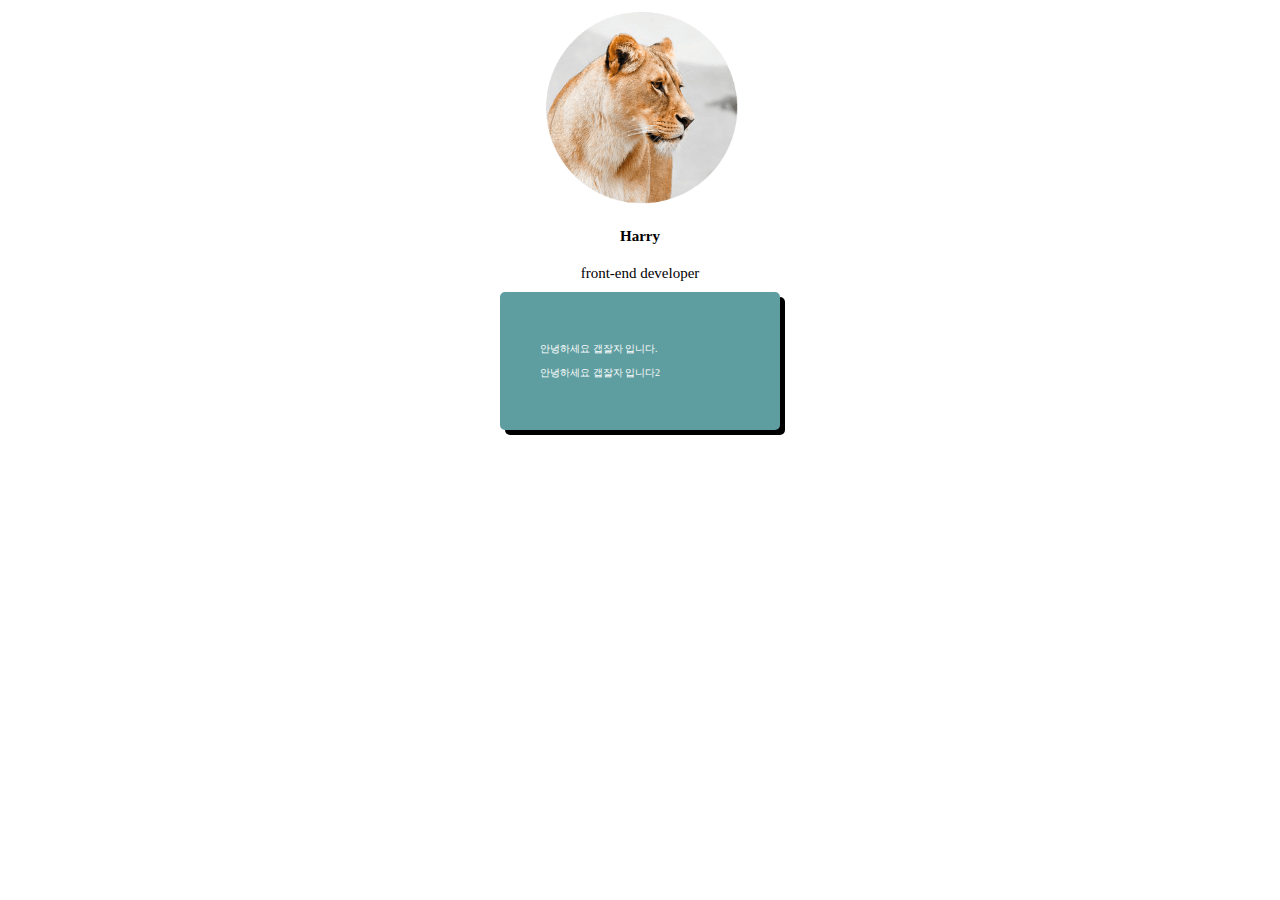
==== index.html @ e7d9cf6b "연습용 html" ====
<!DOCTYPE html>
<html lang="en">

<head>
  <meta charset="UTF-8" />
  <title>Document</title>
  <link href="css/main.css" rel="stylesheet" />
</head>

<body>
  <img class="profile" src="public/lion.png" alt="찾는중" />
  <h4 class="profile-text mybold json">Harry</h4>
  <p class="profile-text profile json">front-end developer</p>
  <div class="box">
    <!--   inherit(상속) (부모태그의 속성은 자식태그에 적용됨 font-size 같은거)-->
    <!--    inhreit 적용 속성 fontsize, color fontfammily 등등-->
    <p>안녕하세요 갭잘자 입니다.</p>
    <p>안녕하세요 갭잘자 입니다2</p>
  </div>
  <!--  대충 쓰지말고 태그를 사용하자 -->

</body>

</html>
---- css/main.css ----
.profile {
  width: 200px;
  display: block;
  margin: auto;
  text-align: center;

}


.lion-style {
  width: 100px;
  display: block;
  margin: auto;
}

h4 {
  font-weight: 700;
  font-size: 23px
}

.profile-text {
  text-align: center;
  font-size: 25px;
}

.json {
  font-size: 15px;
}

.mybold {
  font-weight: 700;
}

.box {
  width: 200px;
  background: cadetblue;
  margin: 10px;
  padding: 40px;
  border-radius: 5px;
  /*  이런게 있다 하고 넘어가자 필요할만 찾자*/
  /*  display: block;*/
  margin: 10px auto 10px auto;
  /*  가운데 정렬, div(p, h 도 )는 display block 속성을 이미 가지고 있음 생략가능*/
  font-size: 10px;
  color: white;
  box-shadow: 5px 5px black;
}

/*layout1.html*/

.container {
  width: 800px;
}

.header {
  width: 100%;
  /*  ㄴ 내 상위요소의 폭에 100% 해줘*/
  height: 100px;
  background: aquamarine;
}

.left-menu {
  width: 20%;
  height: 400px;
  background: cornflowerblue;
  /*  float left는 붕뛰어서 왼쪽정렬*/
  /*  float: left;*/
  /*  float 안쓰고 가로로 배치하는법*/
  display: inline-block;
  vertical-align: top;
  /*  ㄴ 상하정렬 display가 inlinebloc inline 인요소에만 적용됨*/
  /*  이유 : baseline(글씨 바로밑에 존재하는 선 q 나 g 가 아래로 삐져나갔을때 걸치는 가상의선 (공책의 실선 느낌)) 옆에 존재하면 display : inline-block 같은 요소들이 글자처럼 baseline 위에 오려고 그럼*/
}



.right {
  width: 80%;
  height: 400px;
  background: coral;
  /*  float: right;*/
  display: inline-block;
  font-size: 15px;

}

.footer {
  width: 100%;
  height: 100px;
  background: grey;
  /*  clear: both;*/
  /*  float 위치 무시 버그 해결법 귀찮을떈 both 쓰자 */
}
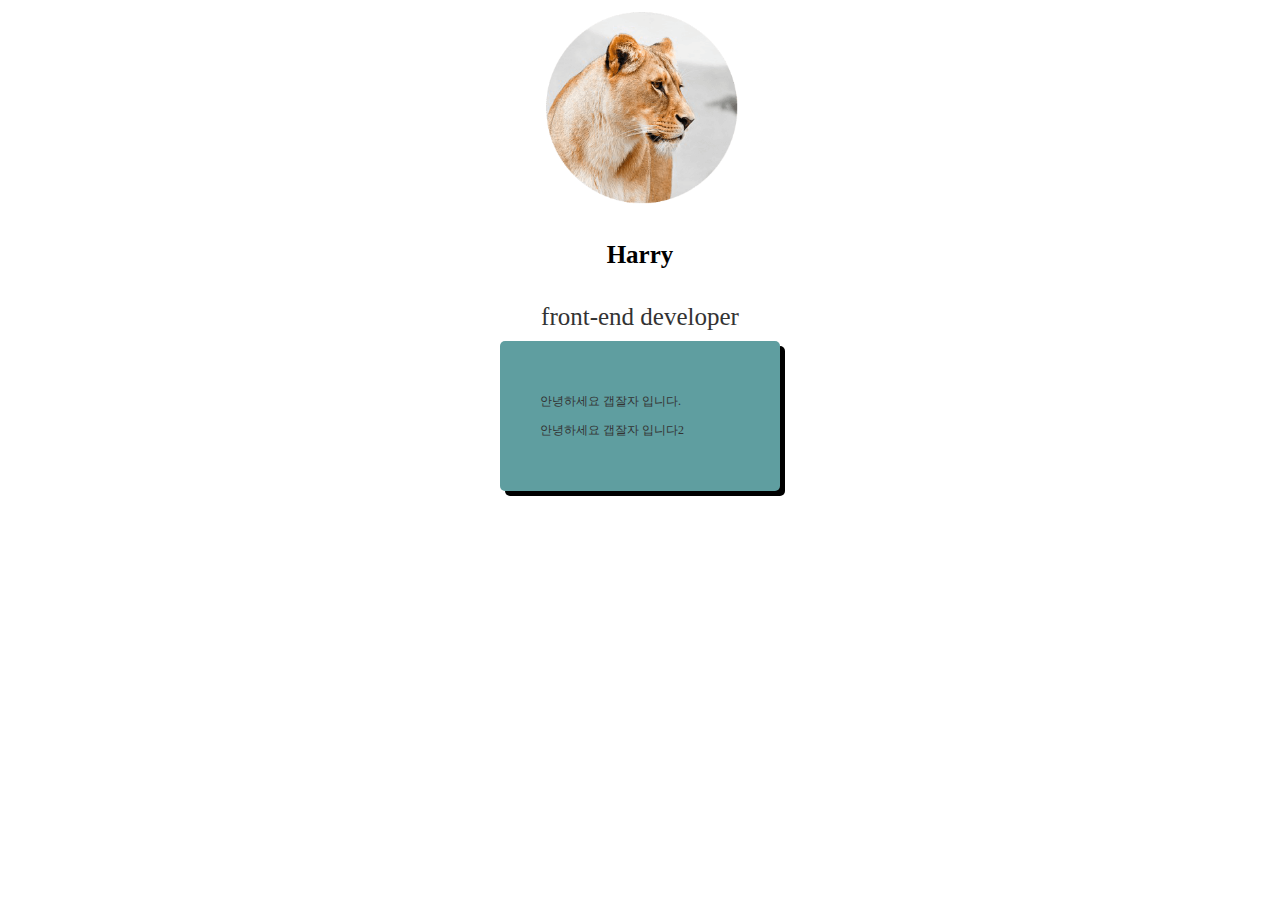
==== commit aebb4c93: "homework complete" ====
--- a/index.html
+++ b/index.html
@@ -8,7 +8,7 @@
 </head>
 
 <body>
-  <img class="profile" src="public/lion.png" alt="찾는중" />
+  <img class="profile " src="public/lion.png" alt="찾는중" />
   <h4 class="profile-text mybold json">Harry</h4>
   <p class="profile-text profile json">front-end developer</p>
   <div class="box">
--- a/css/main.css
+++ b/css/main.css
@@ -2,8 +2,7 @@
   width: 200px;
   display: block;
   margin: auto;
-  text-align: center;
-
+  text-align: center; 
 }
 
 
@@ -22,13 +21,71 @@
   text-align: center;
   font-size: 25px;
 }
-
-.json {
-  font-size: 15px;
-}
+ 
 
 .mybold {
   font-weight: 700;
+}
+
+
+.container {
+  width: 600px;
+  height : 150px;
+  font-size: 0; 
+  vertical-align: top;
+  font-family:naver
+
+}
+.left-side{
+  width:80%;
+  display: inline-block;
+  vertical-align: top;
+}
+
+.right-side{
+  width:20%;
+  height: 100%;
+  display: inline-block;
+  background-image: url(/public/profile.jpg);
+  background-repeat: no-repeat;
+  background-position: center;
+  background-size: cover;  
+  vertical-align: top;
+} 
+.topside{
+  height: 40px;
+  width: 100%;  
+  font-size: 10px; 
+}
+p{
+  font-size: 12px;
+  color: #333;
+}
+
+.bottom-side{
+  height:110px;
+  width: 100%; 
+  font-size: 11px;
+  padding-top: 5px;
+
+}
+.myimg{
+  width: 40px;
+  height:100%;
+  background-image: url(/public/index.png);
+  display: inline-block; 
+  background-repeat: no-repeat;
+  background-position: center;
+  background-size: cover;  
+  vertical-align: top;
+  border-radius: 80px;
+  overflow: hidden;
+  margin-right: 10px;
+
+}
+.myname {
+  vertical-align: top;
+  display: inline-block;
 }
 
 .box {
@@ -48,9 +105,6 @@
 
 /*layout1.html*/
 
-.container {
-  width: 800px;
-}
 
 .header {
   width: 100%;
